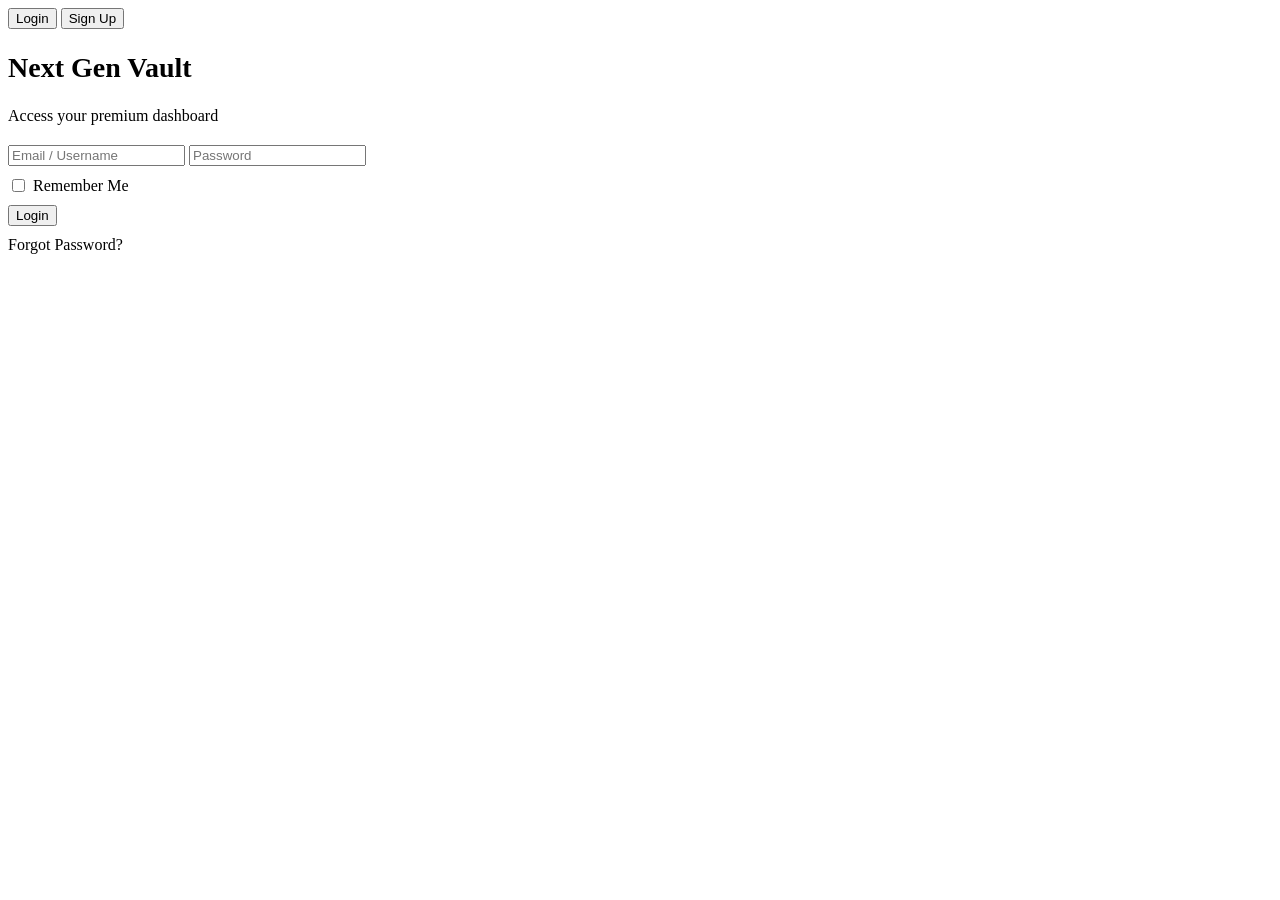
==== index.html @ 02e2d247 "Update and rename NextGenFinal.html to index.html" ====
<!DOCTYPE html>
<html lang="en">
<head>
    <meta charset="UTF-8">
    <title>Next Gen |Modern Car Showcase</title>
    <meta name="viewport" content="width=device-width, initial-scale=1.0">
    <link href="https://fonts.googleapis.com/css2?family=Inter:wght@300;400;600;700&display=swap" rel="stylesheet">
    <link rel="stylesheet" href="../CSS/styles.css">
</head>
<body>

<div class="login-screen" id="loginScreen">
    <div class="login-box fade-in">
        <div class="auth-tabs">
            <button class="tab-btn active" onclick="showAuth('login')">Login</button>
            <button class="tab-btn" onclick="showAuth('signup')">Sign Up</button>
        </div>
        <div id="loginForm">
            <h2 style="font-size: 28px;">Next Gen <span style="color:var(--accent)">Vault</span></h2>
            <p style="color: var(--text-dim); margin-bottom: 20px;">Access your premium dashboard</p>
            <input id="loginEmail" placeholder="Email / Username">
            <input id="loginPwd" type="password" placeholder="Password">
            <div style="display:flex; align-items:center; margin:10px 0;">
                <input type="checkbox" id="rememberMe"> <label for="rememberMe" style="margin-left:5px; color: var(--text-dim);">Remember Me</label>
            </div>
            <button onclick="login()">Login</button>
            <a href="#" style="display:block; margin-top:10px; color:var(--accent); text-decoration:none;">Forgot Password?</a>
            <p id="loginError" style="color:#f87171; font-size: 13px; margin-top: 15px;"></p>
        </div>
        <div id="signupForm" style="display:none">
            <h2 style="font-size: 28px;">Join Next Gen <span style="color:var(--accent)">Vault</span></h2>
            <p style="color: var(--text-dim); margin-bottom: 20px;">Create your account</p>
            <input id="signupName" placeholder="Full Name">
            <input id="signupEmail" placeholder="Email">
            <input id="signupPwd" type="password" placeholder="Password">
            <input id="signupConfirmPwd" type="password" placeholder="Confirm Password">
            <button onclick="signup()">Sign Up</button>
            <p style="margin-top:10px;">Already have an account? <a href="#" onclick="showAuth('login')" style="color:var(--accent); text-decoration:none;">Login</a></p>
            <p id="signupError" style="color:#f87171; font-size: 13px; margin-top: 15px;"></p>
        </div>
    </div>
</div>

<div id="app" style="display:none">
    <nav>
        <div class="logo">NEXT GEN.</div>
       <div class="nav-links">
    <a onclick="show('home')">Collection</a>
    <a onclick="show('buy')">Inventory</a>
    <a onclick="show('emi')">Finance</a>
    <a onclick="show('reviews')">Reviews</a>
    <a onclick="show('contact')">Contact</a>
    <button class="theme-btn" onclick="toggleTheme()">🌓 Mode</button>
</div>
    </nav>

    <section id="home" class="active">
        <div class="hero fade-in">
            <div class="hero-box">
                <span style="color: var(--accent); font-weight: 600;">ESTABLISHED 2026</span>
                <h1>The Future of<br>Performance.</h1>
                <p style="color: #cbd5e1; max-width: 400px;">Experience the most exclusive curated collection of high-performance vehicles on the planet.</p>
            </div>
        </div>
        <h2 style="margin-bottom: 20px;">Featured Arrival</h2>
        <div class="grid" id="featuredGrid"></div>
    </section>

    <section id="buy">
        <div style="display: flex; justify-content: space-between; align-items: center; margin-bottom: 20px;">
            <h2>Global Inventory</h2>
            <input id="searchInput" placeholder="Search by model or brand..." onkeyup="filterCars()" style="max-width: 300px; margin-bottom: 0;">
        </div>

        <div style="display: flex; gap: 10px; margin-bottom: 30px; flex-wrap: wrap;">
            <button class="filter-btn active" onclick="setCategory('all', this)">All Collections</button>
            <button class="filter-btn" onclick="setCategory('sport', this)">Sport & Performance</button>
            <button class="filter-btn" onclick="setCategory('premium', this)">Ultra Luxury</button>
            <button class="filter-btn" onclick="setCategory('economy', this)">Lifestyle & Utility</button>
        </div>

        <div class="grid" id="carGrid"></div>
    </section>

    <section id="emi">
        <div style="max-width: 500px; margin: 0 auto; background: var(--card); padding: 40px; border-radius: 30px; border: 1px solid var(--border);">
            <h2 style="margin-bottom: 30px; text-align: center;">Concierge Finance</h2>
            <label>Asset Price (₹)</label>
            <input id="amount" placeholder="e.g. 5000000">
            <label>Preferred Rate (%)</label>
            <input id="rate" placeholder="e.g. 8.5">
            <label>Tenure (Years)</label>
            <input id="years" placeholder="e.g. 5">
            <button onclick="calcEMI()">Estimate Monthly Payment</button>
            <div id="emiResult" style="margin-top: 25px; text-align: center; font-size: 20px; font-weight: 700; color: var(--accent);"></div>
        </div>
    </section>
    <section id="reviews">

<h2 style="margin-bottom:20px;">Customer Reviews</h2>

<div style="display:grid;grid-template-columns:1fr 1fr;gap:40px;">

<div style="background:var(--card);padding:30px;border-radius:20px;border:1px solid var(--border);">
<h3 style="margin-bottom:20px;">Leave a Review</h3>

<input id="reviewName" placeholder="Your Name">

<select id="reviewRating">
<option value="">Rating</option>
<option value="5">⭐⭐⭐⭐⭐ (5)</option>
<option value="4">⭐⭐⭐⭐ (4)</option>
<option value="3">⭐⭐⭐ (3)</option>
<option value="2">⭐⭐ (2)</option>
<option value="1">⭐ (1)</option>
</select>

<textarea id="reviewComment" placeholder="Share your experience..."></textarea>

<button onclick="submitReview()">Submit Review</button>

</div>

<div>

<h3 style="margin-bottom:20px;">Customer Feedback</h3>

<div id="reviewList"></div>

</div>

</div>

</section>

    <section id="contact">
        <h2 style="margin-bottom: 10px;">Contact Concierge</h2>
        <div class="contact-container">
            <div class="contact-info-card">
                <div class="contact-info-item">
                    <h4>Global Headquarters</h4>
                    <p>12th Floor, Cyber Plaza, Hyderabad, India</p>
                </div>
                <div class="contact-info-item">
                    <h4>Direct Line</h4>
                    <p>+91 98765 43210</p>
                </div>
                <div class="contact-info-item">
                    <h4>Email Inquiry</h4>
                    <p>concierge@nextgencars.com</p>
                </div>
            </div>
            <div class="contact-form">
                <input type="text" placeholder="Full Name">
                <input type="email" placeholder="Email Address">
                <textarea placeholder="Tell us which masterpiece you are interested in..."></textarea>
                <button onclick="alert('Our concierge will contact you shortly.')">Send Private Inquiry</button>
            </div>
        </div>
    </section>

    <section id="admin" style="display:none">
        <div style="display: flex; justify-content: space-between; align-items: center; margin-bottom: 30px;">
            <h2>Admin Portal</h2>
            <div style="display: flex; gap: 10px;">
                <button onclick="showAdminTab('add')" class="admin-tab active" id="addTab">Add Car</button>
                <button onclick="showAdminTab('manage')" class="admin-tab" id="manageTab">Manage Cars</button>
                <button onclick="showAdminTab('users')" class="admin-tab" id="usersTab">User Management</button>
                <button onclick="showAdminTab('stats')" class="admin-tab" id="statsTab">Statistics</button>
            </div>
        </div>

        <div id="addCarSection">
            <h3>Add New Car</h3>
            <form id="addCarForm">
                <div style="display: grid; grid-template-columns: 1fr 1fr; gap: 15px;">
                    <input id="carName" placeholder="Car Name" required>
                    <input id="carBrand" placeholder="Brand" required>
                    <input id="carPrice" type="number" placeholder="Price (₹)" required>
                    <input id="carImg" placeholder="Image URL" required>
                    <input id="carYear" type="number" placeholder="Year" value="2024">
                    <select id="carFuel">
                        <option value="Petrol">Petrol</option>
                        <option value="Diesel">Diesel</option>
                        <option value="Electric">Electric</option>
                        <option value="Hybrid">Hybrid</option>
                    </select>
                    <input id="carKms" type="number" placeholder="Kilometers" value="0">
                    <select id="carCategory">
                        <option value="economy">Economy</option>
                        <option value="premium">Premium</option>
                        <option value="sport">Sport</option>
                    </select>
                </div>
                <textarea id="carDesc" placeholder="Description" style="margin-top: 15px;"></textarea>
                <button type="submit" style="margin-top: 15px;">Add Car</button>
            </form>
        </div>

        <div id="manageCarsSection" style="display: none;">
            <h3>Manage Cars</h3>
            <div style="margin-bottom: 20px;">
                <input id="adminSearch" placeholder="Search cars..." onkeyup="filterAdminCars()" style="max-width: 300px;">
            </div>
            <div id="manageCars"></div>
        </div>

        <div id="usersSection" style="display: none;">
            <h3>User Management</h3>
            <div style="background: var(--card); padding: 20px; border-radius: 15px; border: 1px solid var(--border);">
                <h4>Total Registered Users: <span id="userCount">0</span></h4>
                <div id="userList" style="margin-top: 20px;"></div>
            </div>
        </div>

        <div id="statsSection" style="display: none;">
            <h3>Platform Statistics</h3>
            <div style="display: grid; grid-template-columns: repeat(auto-fit, minmax(250px, 1fr)); gap: 20px;">
                <div style="background: var(--card); padding: 20px; border-radius: 15px; border: 1px solid var(--border); text-align: center;">
                    <h4>Total Cars</h4>
                    <p style="font-size: 2em; color: var(--accent); margin: 10px 0;" id="totalCars">0</p>
                </div>
                <div style="background: var(--card); padding: 20px; border-radius: 15px; border: 1px solid var(--border); text-align: center;">
                    <h4>Total Users</h4>
                    <p style="font-size: 2em; color: var(--accent); margin: 10px 0;" id="totalUsers">0</p>
                </div>
                <div style="background: var(--card); padding: 20px; border-radius: 15px; border: 1px solid var(--border); text-align: center;">
                    <h4>Premium Cars</h4>
                    <p style="font-size: 2em; color: var(--accent); margin: 10px 0;" id="premiumCars">0</p>
                </div>
                <div style="background: var(--card); padding: 20px; border-radius: 15px; border: 1px solid var(--border); text-align: center;">
                    <h4>Sport Cars</h4>
                    <p style="font-size: 2em; color: var(--accent); margin: 10px 0;" id="sportCars">0</p>
                </div>
            </div>
        </div>
    </section>

    <div class="compare-bar" id="compareBar" onclick="openCompare()">
        Compare Selected (<span id="compareCount">0</span>)
    </div>

    <div id="compareModal">
        <span class="close-compare" onclick="closeCompare()">&times;</span>
        <h2 style="text-align: center; margin-bottom: 50px;">Vehicle Comparison</h2>
        <div class="compare-grid" id="compareContent"></div>
    </div>

    <footer>
        <p>&copy; 2026 Next Gen Automobili. All rights reserved.</p>
    </footer>
</div>

<script src="../JavaScript/script.js"></script>
</body>
</html>
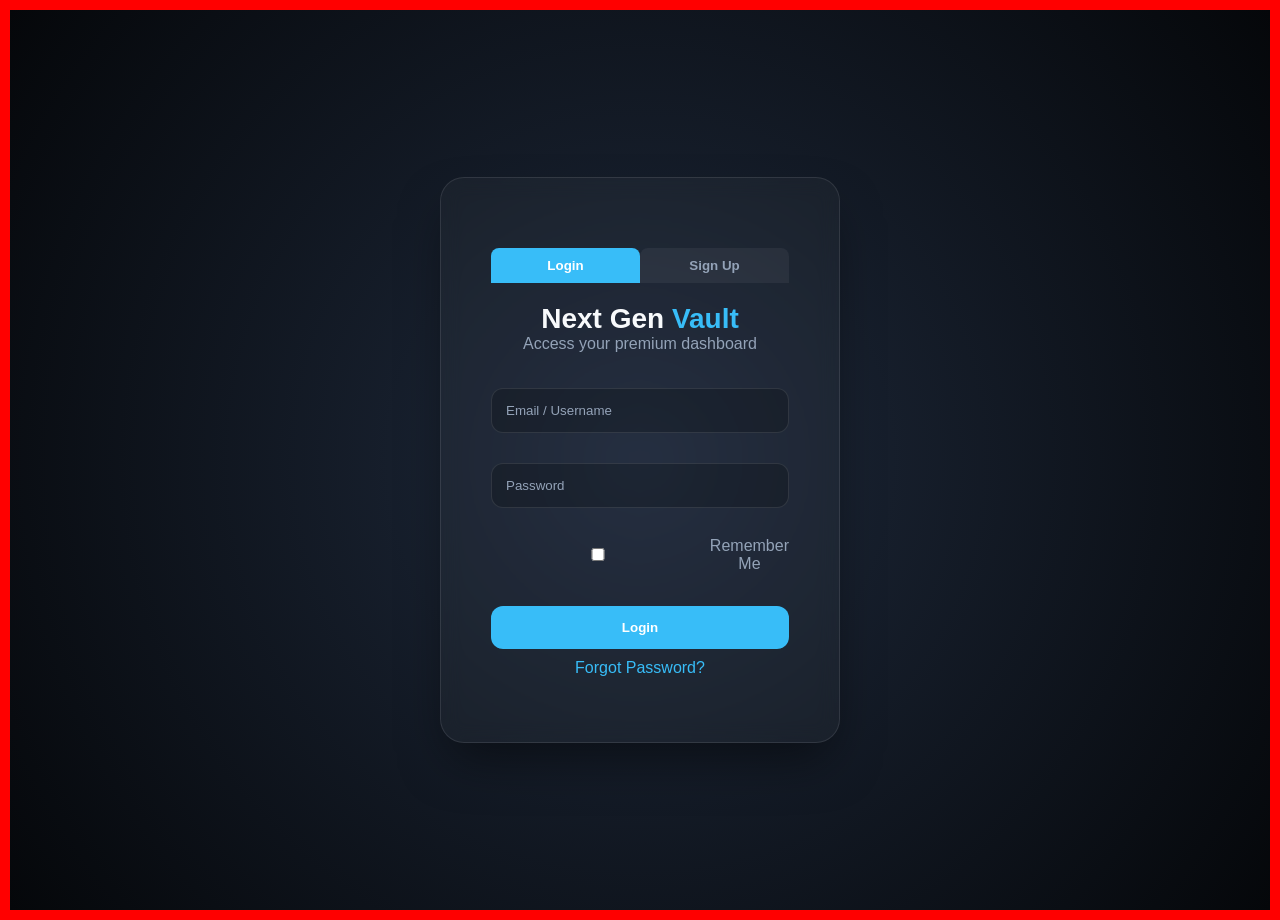
==== commit 454e2cea: "Update index.html" ====
--- a/index.html
+++ b/index.html
@@ -5,7 +5,7 @@
     <title>Next Gen |Modern Car Showcase</title>
     <meta name="viewport" content="width=device-width, initial-scale=1.0">
     <link href="https://fonts.googleapis.com/css2?family=Inter:wght@300;400;600;700&display=swap" rel="stylesheet">
-    <link rel="stylesheet" href="../CSS/styles.css">
+    <link rel="stylesheet" href="styles.css">
 </head>
 <body>
 
@@ -254,3 +254,5 @@
 <script src="../JavaScript/script.js"></script>
 </body>
 </html>
+
+
--- a/styles.css
+++ b/styles.css
@@ -0,0 +1,258 @@
+body { border: 10px solid red !important; }
+:root {
+            --bg: #05070a;
+            --card: rgba(255, 255, 255, 0.03);
+            --accent: #38bdf8;
+            --text: #f8fafc;
+            --text-dim: #94a3b8;
+            --glass: rgba(255, 255, 255, 0.05);
+            --border: rgba(255, 255, 255, 0.1);
+            --transition: all 0.4s cubic-bezier(0.4, 0, 0.2, 1);
+        }
+        .review-card{
+background:var(--card);
+padding:20px;
+border-radius:15px;
+border:1px solid var(--border);
+margin-bottom:20px;
+}
+
+.review-card h4{
+color:var(--accent);
+margin-bottom:5px;
+}
+
+.review-stars{
+color:#fbbf24;
+margin-bottom:10px;
+font-size:14px;
+}
+        .light-mode {
+            --bg: #f1f5f9;
+            --card: #ffffff;
+            --accent: #0284c7;
+            --text: #0f172a;
+            --text-dim: #475569;
+            --glass: rgba(0, 0, 0, 0.05);
+            --border: rgba(0, 0, 0, 0.1);
+        }
+
+        * { margin: 0; padding: 0; box-sizing: border-box; font-family: 'Inter', sans-serif; transition: background 0.3s ease; }
+        body { background: var(--bg); color: var(--text); overflow-x: hidden; }
+
+        @keyframes fadeIn { from { opacity: 0; transform: translateY(20px); } to { opacity: 1; transform: translateY(0); } }
+        .fade-in { animation: fadeIn 0.8s ease forwards; }
+
+        /* LOGIN SCREEN */
+        .login-screen {
+            height: 100vh;
+            display: flex;
+            align-items: center;
+            justify-content: center;
+            background: radial-gradient(circle at center, #1e293b 0%, #05070a 100%);
+        }
+        .login-box {
+            background: var(--card);
+            backdrop-filter: blur(10px);
+            padding: 50px;
+            width: 400px;
+            border-radius: 24px;
+            border: 1px solid var(--border);
+            text-align: center;
+            box-shadow: 0 25px 50px -12px rgba(0,0,0,0.5);
+        }
+        .login-box input {
+            width: 100%;
+            padding: 14px;
+            margin-top: 15px;
+            border-radius: 12px;
+            border: 1px solid var(--border);
+            background: rgba(0,0,0,0.2);
+            color: white;
+            outline: none;
+        }
+        button {
+            width: 100%;
+            padding: 14px;
+            margin-top: 20px;
+            border-radius: 12px;
+            border: none;
+            background: var(--accent);
+            color: white;
+            font-weight: 700;
+            cursor: pointer;
+            transition: var(--transition);
+        }
+        button:hover { transform: scale(1.02); filter: brightness(1.1); }
+
+        /* NAVBAR */
+        nav {
+            display: flex;
+            justify-content: space-between;
+            align-items: center;
+            padding: 20px 80px;
+            background: var(--glass);
+            backdrop-filter: blur(15px);
+            position: sticky;
+            top: 0;
+            z-index: 100;
+            border-bottom: 1px solid var(--border);
+        }
+        .logo { font-size: 24px; font-weight: 700; letter-spacing: -1px; color: var(--accent); }
+        .nav-links a { margin-left: 30px; cursor: pointer; font-weight: 500; color: var(--text-dim); transition: var(--transition); }
+        .nav-links a:hover { color: var(--accent); }
+
+        .theme-btn { background: none; border: 1px solid var(--border); width: auto; padding: 8px 15px; margin: 0; font-size: 12px; color: var(--text); }
+        .logout-btn { background: transparent; border: 1px solid var(--accent); color: var(--accent); padding: 8px 16px; border-radius: 20px; cursor: pointer; margin-left: 10px; font-size: 12px; transition: var(--transition); }
+        .logout-btn:hover { background: var(--accent); color: white; }
+
+        /* SECTIONS */
+        section { display: none; padding: 80px; max-width: 1400px; margin: 0 auto; }
+        section.active { display: block; animation: fadeIn 0.6s ease; }
+
+        /* CATEGORY BUTTONS */
+        .filter-btn {
+            width: auto;
+            padding: 10px 20px;
+            margin-top: 0;
+            background: var(--glass);
+            border: 1px solid var(--border);
+            color: var(--text-dim);
+            font-size: 14px;
+            border-radius: 30px;
+            cursor: pointer;
+        }
+        .filter-btn.active {
+            background: var(--accent);
+            color: white;
+            border-color: var(--accent);
+        }
+
+        /* GRID & CARDS */
+        .grid { display: grid; grid-template-columns: repeat(auto-fit, minmax(320px, 1fr)); gap: 30px; margin-top: 40px; }
+        .card {
+            background: var(--card);
+            border-radius: 24px;
+            overflow: hidden;
+            border: 1px solid var(--border);
+            transition: var(--transition);
+        }
+        .card:hover { transform: translateY(-10px); border-color: var(--accent); }
+        .card img { width: 100%; height: 220px; object-fit: cover; }
+        .card-body { padding: 25px; }
+        .card-meta { display: flex; gap: 10px; font-size: 12px; color: var(--text-dim); margin: 10px 0; }
+        .price { font-size: 1.5rem; font-weight: 700; color: var(--accent); margin-top: 10px; }
+
+        /* CONTACT & FINANCE */
+        .contact-container { display: grid; grid-template-columns: 1fr 1.5fr; gap: 50px; align-items: start; }
+        .contact-info-card { background: var(--card); padding: 40px; border-radius: 24px; border: 1px solid var(--border); }
+        .contact-info-item { margin-bottom: 25px; }
+        .contact-info-item h4 { color: var(--accent); font-size: 14px; text-transform: uppercase; letter-spacing: 1px; margin-bottom: 5px; }
+        .contact-info-item p { font-size: 18px; }
+
+        .hero {
+            height: 60vh;
+            border-radius: 30px;
+            background: linear-gradient(to right, rgba(0,0,0,0.8), transparent), url('https://images.unsplash.com/photo-1503376780353-7e6692767b70?auto=format&fit=crop&q=80&w=2070') center/cover;
+            display: flex;
+            align-items: center;
+            padding: 60px;
+            margin-bottom: 40px;
+        }
+        .hero h1 { font-size: 4rem; line-height: 1; margin-bottom: 20px; }
+
+        /* COMPARE MODAL */
+        .compare-bar {
+            position: fixed; bottom: 20px; left: 50%; transform: translateX(-50%);
+            background: var(--accent); color: white; padding: 15px 30px; border-radius: 50px;
+            display: none; box-shadow: 0 10px 30px rgba(56, 189, 248, 0.4); z-index: 1000; cursor: pointer;
+        }
+        #compareModal {
+            position: fixed; top: 0; left:0; width: 100%; height: 100%; background: var(--bg);
+            z-index: 2000; display: none; padding: 50px; overflow-y: auto;
+        }
+        .compare-grid { display: grid; grid-template-columns: 1fr 1fr; gap: 40px; }
+        .close-compare { position: absolute; top: 20px; right: 40px; font-size: 30px; cursor: pointer; }
+
+        input, textarea {
+            background: var(--glass); border: 1px solid var(--border); color: var(--text);
+            padding: 15px; border-radius: 12px; width: 100%; margin-bottom: 15px; outline: none;
+        }
+        textarea { height: 120px; resize: none; }
+
+        footer { text-align: center; padding: 60px; color: var(--text-dim); border-top: 1px solid var(--border); margin-top: 50px; }
+
+/* AUTH TABS */
+.auth-tabs {
+    display: flex;
+    margin-bottom: 20px;
+}
+.tab-btn {
+    flex: 1;
+    padding: 10px;
+    border: none;
+    background: var(--glass);
+    color: var(--text-dim);
+    cursor: pointer;
+    border-radius: 8px 8px 0 0;
+}
+.tab-btn.active {
+    background: var(--accent);
+    color: white;
+}
+#loginForm, #signupForm {
+    text-align: center;
+}
+#loginForm input, #signupForm input {
+    width: 100%;
+    padding: 14px;
+    margin-top: 15px;
+    border-radius: 12px;
+    border: 1px solid var(--border);
+    background: rgba(0,0,0,0.2);
+    color: white;
+    outline: none;
+}
+#loginForm input::placeholder, #signupForm input::placeholder {
+    color: var(--text-dim);
+}
+
+/* ADMIN */
+.admin-tab {
+    background: var(--bg);
+    border: 1px solid var(--border);
+    color: var(--text-dim);
+    padding: 10px 20px;
+    border-radius: 25px;
+    cursor: pointer;
+    transition: var(--transition);
+}
+.admin-tab.active {
+    background: var(--accent);
+    color: white;
+    border-color: var(--accent);
+}
+.admin-tab:hover {
+    background: var(--accent);
+    color: white;
+}
+
+#addCarForm {
+    display: grid;
+    gap: 15px;
+    max-width: 800px;
+    margin-bottom: 50px;
+}
+#addCarForm input, #addCarForm textarea, #addCarForm select {
+    padding: 12px;
+    border: 1px solid var(--border);
+    background: var(--card);
+    color: var(--text);
+    border-radius: 8px;
+}
+#manageCars {
+    display: grid;
+    grid-template-columns: repeat(auto-fit, minmax(300px, 1fr));
+    gap: 20px;
+}
+
